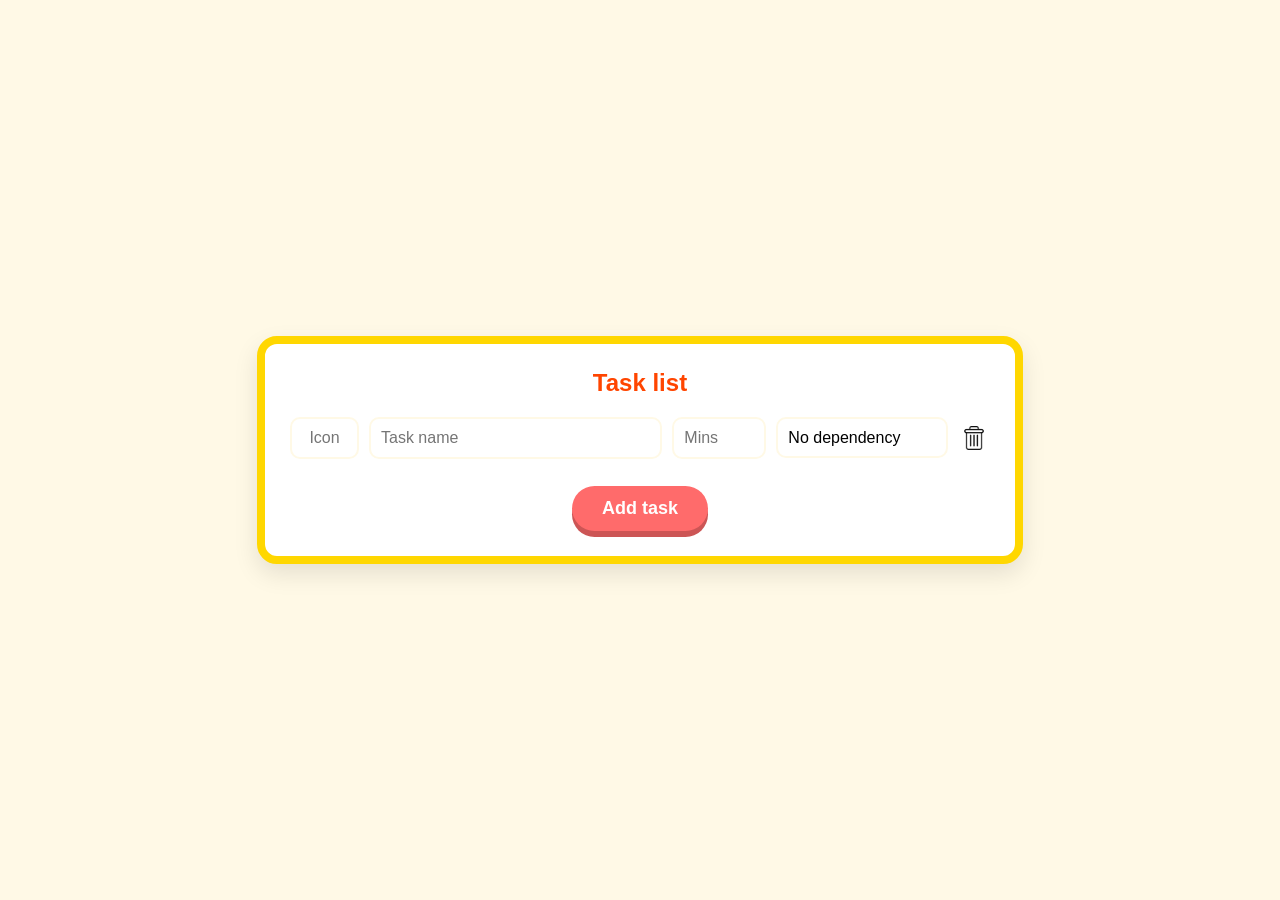
==== enter-task.html @ c3fd957a "Stupid" ====
<!doctype html>
<html lang="en">
  <head>
    <meta charset="UTF-8" />
    <meta name="viewport" content="width=device-width, initial-scale=1.0" />
    <title>Task Manager</title>
    <link rel="stylesheet" href="styles.css" />
    <style>
      input,
      select {
        -webkit-appearance: none; /* Removes iOS default styling */
        appearance: none;
        background-color: white;
        /* Ensure font size is at least 16px to prevent auto-zoom */
        font-size: 16px;
      }
      /* Container for the task manager UI */
      #task-manager {
        background: white;
        padding: 25px;
        border-radius: 20px;
        border: 8px solid #ffd700;
        width: 90%;
        max-width: 700px;
        box-shadow: 0 10px 25px rgba(0, 0, 0, 0.1);
        margin-bottom: env(safe-area-inset-bottom);
      }

      /* Task row layout */
      .task-row {
        display: flex;
        gap: 10px;
        margin-bottom: 12px;
        align-items: center;
      }

      input,
      select {
        padding: 10px;
        border: 2px solid #fff9e6;
        border-radius: 10px;
        font-family: inherit;
        font-size: 14px;
      }

      .btn-delete {
        padding: 4px;
        background-color: transparent;
        border: none;
        outline: none;
        cursor: pointer;
        display: flex;
        align-items: center;
        justify-content: center;
        box-shadow: none;
      }

      .btn-delete:hover {
        opacity: 0.7;
      }

      .btn-delete:active,
      .btn-delete:focus {
        outline: none;
        box-shadow: none;
      }

      .btn-delete img {
        width: 24px;
        height: 24px;
      }

      .inp-emoji {
        width: 45px;
        text-align: center;
      }
      .inp-name {
        flex-grow: 2;
      }
      .inp-time {
        width: 70px;
      }
      .sel-dep {
        flex-grow: 1;
      }

      /* Adjusted button size for list view */
      button#add-task-btn {
        padding: 12px 30px;
        font-size: 18px;
        margin-top: 15px;
      }
    </style>
  </head>
  <body>
    <div id="task-manager">
      <h2 style="text-align: center; color: #ff4500; margin-top: 0">
        Task list
      </h2>
      <div id="task-list"></div>

      <div style="text-align: center">
        <button id="add-task-btn">Add task</button>
      </div>
    </div>

    <script>
      const taskListContainer = document.getElementById("task-list");
      const addTaskBtn = document.getElementById("add-task-btn");

      // Load tasks from localStorage or initialize with empty task
      let tasks = JSON.parse(localStorage.getItem("chore-tasks")) || [
        { id: Date.now(), emoji: "", name: "", time: "", dependency: "" },
      ];

      // Save tasks to localStorage
      function saveTasks() {
        localStorage.setItem("chore-tasks", JSON.stringify(tasks));
      }

      // Helper: Generates the <option> list for any dropdown
      function getDependencyOptions(currentTaskId, selectedId) {
        let html = '<option value="">No dependency</option>';
        tasks.forEach((t) => {
          if (t.id !== currentTaskId && t.name.trim() !== "") {
            const isSelected =
              String(t.id) === String(selectedId) ? "selected" : "";
            html += `<option value="${t.id}" ${isSelected}>After: ${t.name}</option>`;
          }
        });
        return html;
      }

      // Updates all dropdowns without rebuilding the whole list (prevents focus loss)
      function updateAllDropdowns() {
        const selects = document.querySelectorAll(".sel-dep");
        tasks.forEach((task, index) => {
          const select = selects[index];
          if (select) {
            select.innerHTML = getDependencyOptions(task.id, task.dependency);
          }
        });
      }

      function renderTasks() {
        taskListContainer.innerHTML = "";
        tasks.forEach((task, index) => {
          const row = document.createElement("div");
          row.className = "task-row";

          row.innerHTML = `
                    <input type="text" class="inp-emoji" placeholder="Icon" value="${task.emoji}">
                    <input type="text" class="inp-name" placeholder="Task name" value="${task.name}">
                    <input type="number" class="inp-time" placeholder="Mins" value="${task.time}" min="0">
                    <select class="sel-dep">
                        ${getDependencyOptions(task.id, task.dependency)}
                    </select>
                    <button class="btn-delete" data-index="${index}"><img src="delete-icon.png" alt="Delete"></button>
                `;

          // Event Listeners
          const inputs = row.querySelectorAll("input");
          inputs[0].oninput = (e) => {
            tasks[index].emoji = e.target.value;
            saveTasks();
          };
          inputs[1].oninput = (e) => {
            tasks[index].name = e.target.value;
            updateAllDropdowns(); // Update labels in dropdowns as you type
            saveTasks();
          };
          inputs[2].oninput = (e) => {
            tasks[index].time = e.target.value;
            saveTasks();
          };

          const select = row.querySelector("select");
          select.onchange = (e) => {
            tasks[index].dependency = e.target.value;
            saveTasks();
          };

          const deleteBtn = row.querySelector(".btn-delete");
          deleteBtn.onclick = () => {
            tasks.splice(index, 1);
            saveTasks();
            renderTasks();
          };

          taskListContainer.appendChild(row);
        });

        addTaskBtn.style.display = tasks.length >= 10 ? "none" : "inline-block";
      }

      addTaskBtn.addEventListener("click", () => {
        if (tasks.length >= 10) {
          return;
        }

        // Validate the last task before adding a new one
        if (tasks.length > 0) {
          const lastTask = tasks[tasks.length - 1];
          if (!lastTask.name.trim() || !lastTask.time || lastTask.time <= 0) {
            alert(
              "Please fill in the task name and time (in minutes) before adding a new task.",
            );
            return;
          }
        }

        tasks.push({
          id: Date.now(),
          emoji: "",
          name: "",
          time: "",
          dependency: "",
        });
        saveTasks();
        renderTasks();
      });

      // Initial render
      renderTasks();
    </script>
  </body>
</html>
---- styles.css ----
* {
    -webkit-tap-highlight-color: transparent; /* Fixes gray flash on tap */
}

/* Shared styles for the entire app */
body {
    display: flex;
    flex-direction: column;
    align-items: center;
    justify-content: center;
    height: 100vh;
    margin: 0;
    background-color: #FFF9E6; /* Soft yellow background */
    font-family: 'Comic Sans MS', cursive, sans-serif;
    overscroll-behavior: none; /* Prevents "pull-to-refresh" bounce */
    -webkit-user-select: none; /* Prevents text selection popups */
    user-select: none;
}

#wheel-container {
    position: relative;
    width: 500px;
    height: 500px;
    margin-bottom: 30px;
}

canvas {
    border-radius: 50%;
    border: 10px solid #FFD700; /* Gold border */
    box-shadow: 0 10px 25px rgba(0,0,0,0.15);
}

/* The pointer at the top */
#pointer {
    position: absolute;
    top: -15px;
    left: 50%;
    transform: translateX(-50%);
    width: 0; 
    height: 0; 
    border-left: 20px solid transparent;
    border-right: 20px solid transparent;
    border-top: 40px solid #FF4500;
    z-index: 10;
}

button {
    padding: 20px 50px;
    font-size: 28px;
    font-weight: bold;
    background-color: #FF6B6B;
    color: white;
    border: none;
    border-radius: 50px;
    cursor: pointer;
    box-shadow: 0 6px #CC5555;
    transition: transform 0.1s;
    touch-action: manipulation;
}

button:active {
    box-shadow: 0 2px #CC5555;
    transform: translateY(4px);
}

/* Allow selection only in inputs */
input, select, textarea {
    -webkit-user-select: text;
    user-select: text;
    font-size: 16px !important; /* iOS specific: prevents auto-zoom on focus */
}

#wheel-container {
    position: relative;
    width: 90vw;   /* Matches the JS resize logic */
    max-width: 500px;
    height: auto;
    aspect-ratio: 1 / 1;
    margin-bottom: 30px;
}
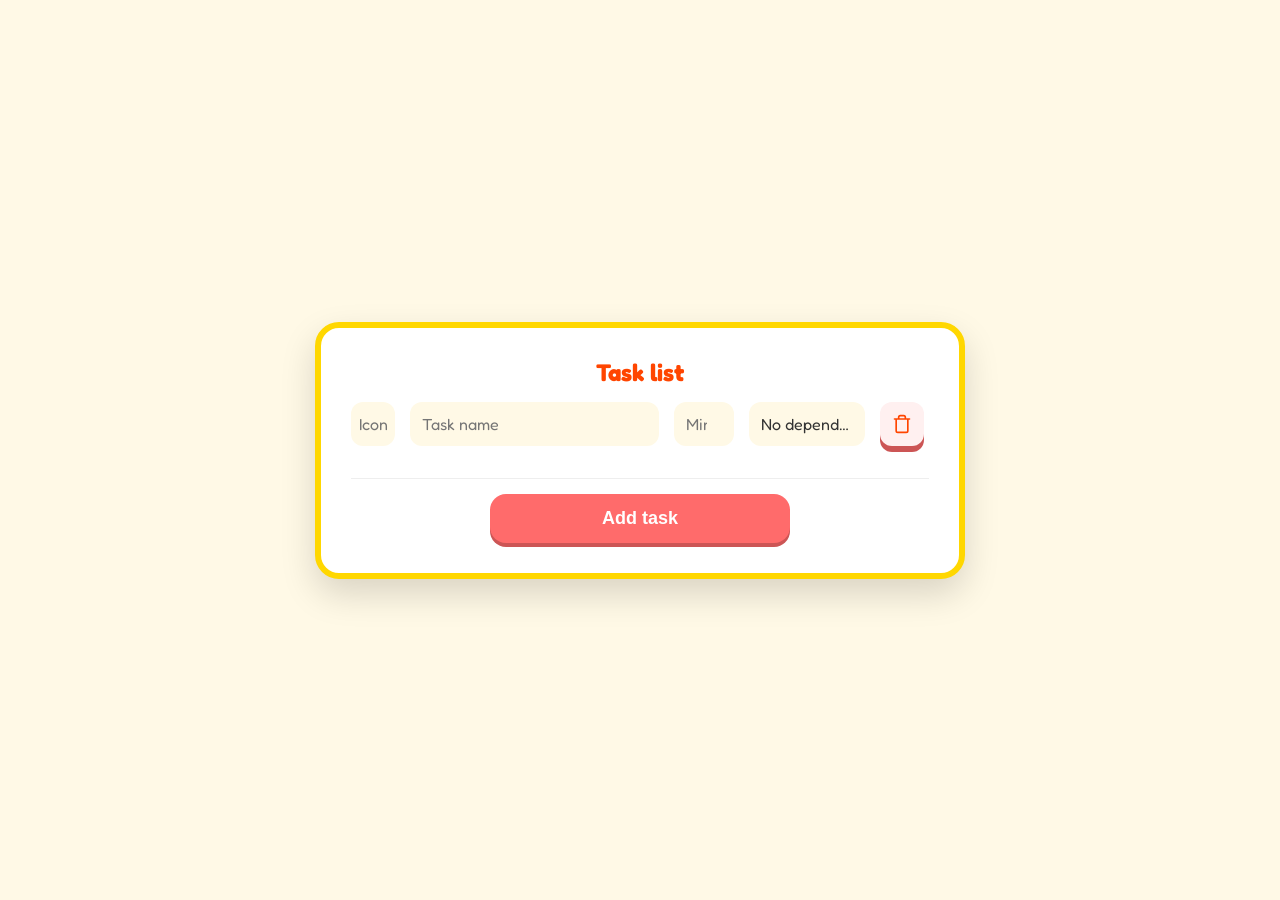
==== commit 924e9b7a: "Styling" ====
--- a/enter-task.html
+++ b/enter-task.html
@@ -2,93 +2,169 @@
 <html lang="en">
   <head>
     <meta charset="UTF-8" />
-    <meta name="viewport" content="width=device-width, initial-scale=1.0" />
+    <meta name="viewport" content="width=device-width, initial-scale=1.0, maximum-scale=1.0, user-scalable=no, interactive-widget=resizes-content" />
     <title>Task Manager</title>
     <link rel="stylesheet" href="styles.css" />
     <style>
+      /* --- iOS Specific Optimization Overrides --- */
+      
+      body {
+        /* Ensure the body takes full height but doesn't bounce */
+        height: 100dvh;
+        overflow: hidden; /* We will scroll inside the container */
+      }
+
+      /* Main Card Container */
+      #task-manager {
+        background: white;
+        border-radius: 24px; /* Softer, more iOS-like corners */
+        border: 6px solid #ffd700;
+        width: 95%; /* Wider on mobile */
+        max-width: 650px; /* Cap width for iPad */
+        box-shadow: 0 15px 35px rgba(0, 0, 0, 0.15);
+        
+        /* Layout for internal scrolling */
+        display: flex;
+        flex-direction: column;
+        max-height: 90dvh; /* Don't touch edges */
+        padding: 20px 15px; /* Reduced side padding for mobile space */
+        box-sizing: border-box;
+      }
+
+      h2 {
+        font-size: 1.5rem;
+        margin-bottom: 15px;
+        flex-shrink: 0; /* Header doesn't shrink */
+      }
+
+      /* Scrollable Area */
+      #task-list {
+        flex-grow: 1;
+        overflow-y: auto;
+        -webkit-overflow-scrolling: touch; /* Smooth momentum scrolling on iOS */
+        padding-right: 5px; /* Space for scrollbar */
+        padding-bottom: 10px;
+        margin-bottom: 10px;
+      }
+
+      /* Task Row Layout */
+      .task-row {
+        display: flex;
+        gap: 8px;
+        margin-bottom: 12px;
+        align-items: center;
+      }
+
+      /* Input Styling for iOS */
       input,
       select {
-        -webkit-appearance: none; /* Removes iOS default styling */
+        -webkit-appearance: none;
         appearance: none;
-        background-color: white;
-        /* Ensure font size is at least 16px to prevent auto-zoom */
-        font-size: 16px;
-      }
-      /* Container for the task manager UI */
-      #task-manager {
-        background: white;
-        padding: 25px;
-        border-radius: 20px;
-        border: 8px solid #ffd700;
-        width: 90%;
-        max-width: 700px;
-        box-shadow: 0 10px 25px rgba(0, 0, 0, 0.1);
-        margin-bottom: env(safe-area-inset-bottom);
-      }
-
-      /* Task row layout */
-      .task-row {
-        display: flex;
-        gap: 10px;
-        margin-bottom: 12px;
-        align-items: center;
-      }
-
-      input,
-      select {
-        padding: 10px;
-        border: 2px solid #fff9e6;
-        border-radius: 10px;
+        background-color: #fff9e6;
+        border: 2px solid transparent;
+        border-radius: 12px;
         font-family: inherit;
-        font-size: 14px;
-      }
-
+        /* Critical: 16px prevents iOS auto-zoom on focus */
+        font-size: 16px; 
+        color: #333;
+        padding: 0 10px;
+        height: 44px; /* Minimum Apple touch target size */
+        transition: border-color 0.2s, box-shadow 0.2s;
+        box-sizing: border-box;
+      }
+
+      input:focus, select:focus {
+        border-color: #ffd700;
+        outline: none;
+        background-color: #fff;
+        box-shadow: 0 0 0 4px rgba(255, 215, 0, 0.2);
+      }
+
+      /* Specific Field Sizing */
+      .inp-emoji {
+        width: 44px; /* Square touch target */
+        text-align: center;
+        padding: 0;
+        flex-shrink: 0;
+      }
+      
+      .inp-name {
+        flex-grow: 2;
+        min-width: 80px; /* Prevent crushing on small screens */
+      }
+      
+      .inp-time {
+        width: 60px;
+        text-align: center;
+        flex-shrink: 0;
+      }
+      
+      .sel-dep {
+        flex-grow: 1;
+        width: 100px; /* Allow shrinking/growing */
+        text-overflow: ellipsis;
+      }
+
+      /* Delete Button */
       .btn-delete {
-        padding: 4px;
-        background-color: transparent;
+        width: 44px;
+        height: 44px;
+        background-color: #FFF0F0;
+        border-radius: 12px;
         border: none;
-        outline: none;
         cursor: pointer;
         display: flex;
         align-items: center;
         justify-content: center;
-        box-shadow: none;
-      }
-
-      .btn-delete:hover {
-        opacity: 0.7;
-      }
-
-      .btn-delete:active,
-      .btn-delete:focus {
-        outline: none;
-        box-shadow: none;
-      }
-
-      .btn-delete img {
-        width: 24px;
-        height: 24px;
-      }
-
-      .inp-emoji {
-        width: 45px;
+        flex-shrink: 0;
+        color: #FF4500;
+        transition: background-color 0.2s;
+        padding: 0; /* Reset padding */
+      }
+
+      .btn-delete:active {
+        background-color: #FFD1D1;
+        transform: scale(0.95);
+      }
+      
+      .btn-delete svg {
+        width: 20px;
+        height: 20px;
+        fill: currentColor;
+      }
+
+      /* Add Task Button Footer */
+      .footer-actions {
+        flex-shrink: 0;
         text-align: center;
-      }
-      .inp-name {
-        flex-grow: 2;
-      }
-      .inp-time {
-        width: 70px;
-      }
-      .sel-dep {
-        flex-grow: 1;
-      }
-
-      /* Adjusted button size for list view */
+        padding-top: 10px;
+        border-top: 1px solid #eee;
+      }
+
       button#add-task-btn {
-        padding: 12px 30px;
+        width: 100%;
+        max-width: 300px;
+        padding: 14px;
         font-size: 18px;
-        margin-top: 15px;
+        border-radius: 16px;
+        margin-top: 5px;
+        background-color: #FF6B6B; /* Match styles.css but ensure it overrides */
+        box-shadow: 0 4px #CC5555;
+      }
+      
+      button#add-task-btn:active {
+        transform: translateY(2px);
+        box-shadow: 0 2px #CC5555;
+      }
+
+      /* iPad Optimization */
+      @media (min-width: 768px) {
+        #task-manager {
+            padding: 30px;
+        }
+        .task-row {
+            gap: 15px;
+        }
       }
     </style>
   </head>
@@ -97,9 +173,10 @@
       <h2 style="text-align: center; color: #ff4500; margin-top: 0">
         Task list
       </h2>
+      
       <div id="task-list"></div>
 
-      <div style="text-align: center">
+      <div class="footer-actions">
         <button id="add-task-btn">Add task</button>
       </div>
     </div>
@@ -113,12 +190,10 @@
         { id: Date.now(), emoji: "", name: "", time: "", dependency: "" },
       ];
 
-      // Save tasks to localStorage
       function saveTasks() {
         localStorage.setItem("chore-tasks", JSON.stringify(tasks));
       }
 
-      // Helper: Generates the <option> list for any dropdown
       function getDependencyOptions(currentTaskId, selectedId) {
         let html = '<option value="">No dependency</option>';
         tasks.forEach((t) => {
@@ -131,13 +206,14 @@
         return html;
       }
 
-      // Updates all dropdowns without rebuilding the whole list (prevents focus loss)
       function updateAllDropdowns() {
         const selects = document.querySelectorAll(".sel-dep");
         tasks.forEach((task, index) => {
           const select = selects[index];
           if (select) {
-            select.innerHTML = getDependencyOptions(task.id, task.dependency);
+            // Save current selection before updating HTML
+            const currentVal = task.dependency;
+            select.innerHTML = getDependencyOptions(task.id, currentVal);
           }
         });
       }
@@ -148,14 +224,21 @@
           const row = document.createElement("div");
           row.className = "task-row";
 
+          // Using an inline SVG for the delete icon so no external image is needed
+          const deleteIconSvg = `
+            <svg viewBox="0 0 24 24" xmlns="http://www.w3.org/2000/svg">
+                <path d="M3 6h18M19 6v14a2 2 0 0 1-2 2H7a2 2 0 0 1-2-2V6m3 0V4a2 2 0 0 1 2-2h4a2 2 0 0 1 2 2v2" fill="none" stroke="currentColor" stroke-width="2" stroke-linecap="round" stroke-linejoin="round"/>
+            </svg>
+          `;
+
           row.innerHTML = `
                     <input type="text" class="inp-emoji" placeholder="Icon" value="${task.emoji}">
                     <input type="text" class="inp-name" placeholder="Task name" value="${task.name}">
-                    <input type="number" class="inp-time" placeholder="Mins" value="${task.time}" min="0">
+                    <input type="number" class="inp-time" placeholder="Min" value="${task.time}" min="0">
                     <select class="sel-dep">
                         ${getDependencyOptions(task.id, task.dependency)}
                     </select>
-                    <button class="btn-delete" data-index="${index}"><img src="delete-icon.png" alt="Delete"></button>
+                    <button class="btn-delete" data-index="${index}">${deleteIconSvg}</button>
                 `;
 
           // Event Listeners
@@ -166,7 +249,7 @@
           };
           inputs[1].oninput = (e) => {
             tasks[index].name = e.target.value;
-            updateAllDropdowns(); // Update labels in dropdowns as you type
+            updateAllDropdowns();
             saveTasks();
           };
           inputs[2].oninput = (e) => {
@@ -191,20 +274,19 @@
         });
 
         addTaskBtn.style.display = tasks.length >= 10 ? "none" : "inline-block";
+        
+        // Auto-scroll to bottom only if a new task was likely added (optional polish)
+        // taskListContainer.scrollTop = taskListContainer.scrollHeight;
       }
 
       addTaskBtn.addEventListener("click", () => {
-        if (tasks.length >= 10) {
-          return;
-        }
-
-        // Validate the last task before adding a new one
+        if (tasks.length >= 10) return;
+
+        // Validation
         if (tasks.length > 0) {
           const lastTask = tasks[tasks.length - 1];
           if (!lastTask.name.trim() || !lastTask.time || lastTask.time <= 0) {
-            alert(
-              "Please fill in the task name and time (in minutes) before adding a new task.",
-            );
+            alert("Please fill in the task name and time (in minutes) before adding a new task.");
             return;
           }
         }
@@ -218,10 +300,18 @@
         });
         saveTasks();
         renderTasks();
+        
+        // Smooth scroll to the new task
+        setTimeout(() => {
+            taskListContainer.scrollTo({
+                top: taskListContainer.scrollHeight,
+                behavior: 'smooth'
+            });
+        }, 100);
       });
 
       // Initial render
       renderTasks();
     </script>
   </body>
-</html>
+</html>
--- a/styles.css
+++ b/styles.css
@@ -1,3 +1,5 @@
+@import url('https://fonts.googleapis.com/css2?family=Fredoka:wght@400;700&display=swap');
+
 * {
     -webkit-tap-highlight-color: transparent; /* Fixes gray flash on tap */
 }
@@ -8,10 +10,10 @@
     flex-direction: column;
     align-items: center;
     justify-content: center;
-    height: 100vh;
+    height: 100dvh;
     margin: 0;
     background-color: #FFF9E6; /* Soft yellow background */
-    font-family: 'Comic Sans MS', cursive, sans-serif;
+    font-family: 'Fredoka', 'Comic Sans MS', cursive, sans-serif;
     overscroll-behavior: none; /* Prevents "pull-to-refresh" bounce */
     -webkit-user-select: none; /* Prevents text selection popups */
     user-select: none;
@@ -19,9 +21,10 @@
 
 #wheel-container {
     position: relative;
-    width: 500px;
-    height: 500px;
-    margin-bottom: 30px;
+    width: 90vw;   /* Matches the JS resize logic */
+    max-width: 500px;
+    height: auto;
+    aspect-ratio: 1 / 1;
 }
 
 canvas {
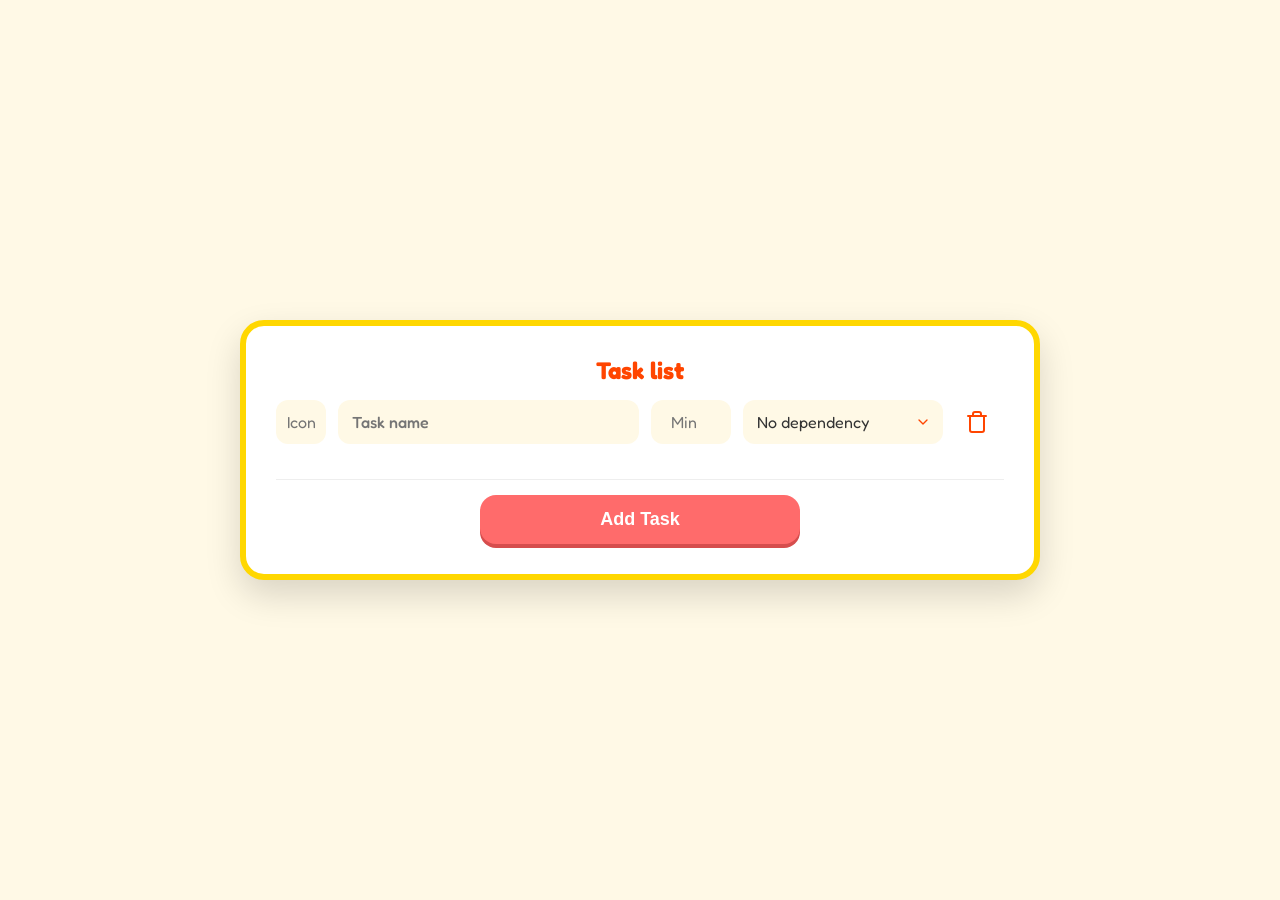
==== commit 8f45a573: "Fix edit page" ====
--- a/enter-task.html
+++ b/enter-task.html
@@ -6,134 +6,134 @@
     <title>Task Manager</title>
     <link rel="stylesheet" href="styles.css" />
     <style>
-      /* --- iOS Specific Optimization Overrides --- */
-      
+      /* --- Base Layout & iOS Optimizations --- */
       body {
-        /* Ensure the body takes full height but doesn't bounce */
         height: 100dvh;
-        overflow: hidden; /* We will scroll inside the container */
-      }
-
-      /* Main Card Container */
+        overflow: hidden; 
+      }
+
       #task-manager {
         background: white;
-        border-radius: 24px; /* Softer, more iOS-like corners */
+        border-radius: 24px;
         border: 6px solid #ffd700;
-        width: 95%; /* Wider on mobile */
-        max-width: 650px; /* Cap width for iPad */
+        width: 95%;
+        max-width: 800px;
         box-shadow: 0 15px 35px rgba(0, 0, 0, 0.15);
-        
-        /* Layout for internal scrolling */
         display: flex;
         flex-direction: column;
-        max-height: 90dvh; /* Don't touch edges */
-        padding: 20px 15px; /* Reduced side padding for mobile space */
+        max-height: 90dvh;
+        padding: 15px;
         box-sizing: border-box;
       }
 
       h2 {
         font-size: 1.5rem;
         margin-bottom: 15px;
-        flex-shrink: 0; /* Header doesn't shrink */
-      }
-
-      /* Scrollable Area */
+        flex-shrink: 0;
+      }
+
       #task-list {
         flex-grow: 1;
         overflow-y: auto;
-        -webkit-overflow-scrolling: touch; /* Smooth momentum scrolling on iOS */
-        padding-right: 5px; /* Space for scrollbar */
-        padding-bottom: 10px;
-        margin-bottom: 10px;
-      }
-
-      /* Task Row Layout */
+        -webkit-overflow-scrolling: touch;
+        padding-right: 5px;
+        padding-bottom: 20px;
+      }
+
+      /* --- MOBILE CARD LAYOUT --- */
       .task-row {
-        display: flex;
-        gap: 8px;
+        display: grid;
+        /* Columns: Emoji | Name (flex) | Delete Button */
+        grid-template-columns: 50px 1fr 44px; 
+        grid-template-areas: 
+            "emoji name name"
+            "time  dep  delete";
+        gap: 10px;
+        
+        background-color: #fdfdfd;
+        border: 1px solid #f0f0f0;
+        padding: 12px;
+        border-radius: 16px; 
         margin-bottom: 12px;
-        align-items: center;
-      }
-
-      /* Input Styling for iOS */
-      input,
-      select {
+        box-shadow: 0 2px 5px rgba(0,0,0,0.03);
+      }
+
+      .inp-emoji { grid-area: emoji; }
+      .inp-name  { grid-area: name; }
+      .inp-time  { grid-area: time; }
+      .sel-dep   { grid-area: dep; }
+      .btn-delete{ grid-area: delete; }
+
+      /* Input Base Styles */
+      input, select {
         -webkit-appearance: none;
         appearance: none;
         background-color: #fff9e6;
         border: 2px solid transparent;
         border-radius: 12px;
         font-family: inherit;
-        /* Critical: 16px prevents iOS auto-zoom on focus */
         font-size: 16px; 
         color: #333;
-        padding: 0 10px;
-        height: 44px; /* Minimum Apple touch target size */
-        transition: border-color 0.2s, box-shadow 0.2s;
+        padding: 0 12px;
+        height: 44px; 
+        width: 100%;
         box-sizing: border-box;
+        transition: all 0.2s;
       }
 
       input:focus, select:focus {
         border-color: #ffd700;
+        background-color: #fff;
         outline: none;
-        background-color: #fff;
-        box-shadow: 0 0 0 4px rgba(255, 215, 0, 0.2);
-      }
-
-      /* Specific Field Sizing */
-      .inp-emoji {
-        width: 44px; /* Square touch target */
-        text-align: center;
-        padding: 0;
-        flex-shrink: 0;
-      }
-      
-      .inp-name {
-        flex-grow: 2;
-        min-width: 80px; /* Prevent crushing on small screens */
-      }
-      
-      .inp-time {
-        width: 60px;
-        text-align: center;
-        flex-shrink: 0;
-      }
-      
+      }
+
+      /* --- DEPENDENCY DROPDOWN STYLING --- */
       .sel-dep {
-        flex-grow: 1;
-        width: 100px; /* Allow shrinking/growing */
+        /* Add a custom SVG arrow so it looks like a dropdown */
+        background-image: url("data:image/svg+xml;charset=UTF-8,%3csvg xmlns='http://www.w3.org/2000/svg' viewBox='0 0 24 24' fill='none' stroke='%23FF4500' stroke-width='2' stroke-linecap='round' stroke-linejoin='round'%3e%3cpolyline points='6 9 12 15 18 9'%3e%3c/polyline%3e%3c/svg%3e");
+        background-repeat: no-repeat;
+        background-position: right 10px center;
+        background-size: 16px;
+        padding-right: 30px; /* Make room for the arrow */
+        
         text-overflow: ellipsis;
-      }
-
-      /* Delete Button */
+        white-space: nowrap;
+        overflow: hidden;
+      }
+
+      .inp-emoji { text-align: center; padding: 0; }
+      .inp-name { font-weight: 500; }
+      .inp-time { text-align: center; padding: 0 5px; }
+
+      /* --- DELETE BUTTON STYLING --- */
       .btn-delete {
         width: 44px;
         height: 44px;
-        background-color: #FFF0F0;
-        border-radius: 12px;
+        background-color: transparent; /* No shading */
         border: none;
-        cursor: pointer;
         display: flex;
         align-items: center;
         justify-content: center;
-        flex-shrink: 0;
-        color: #FF4500;
-        transition: background-color 0.2s;
-        padding: 0; /* Reset padding */
-      }
-
+        color: #FF4500; /* Red icon color */
+        cursor: pointer;
+        padding: 0;
+        box-shadow: none;
+      }
+      
+      /* Subtle press effect */
       .btn-delete:active {
-        background-color: #FFD1D1;
-        transform: scale(0.95);
-      }
-      
+        opacity: 0.6;
+        transform: scale(0.9);
+        box-shadow: none;
+      }
+
       .btn-delete svg {
-        width: 20px;
-        height: 20px;
-        fill: currentColor;
-      }
-
-      /* Add Task Button Footer */
+        width: 24px;
+        height: 24px;
+        stroke-width: 2;
+      }
+
+      /* Footer */
       .footer-actions {
         flex-shrink: 0;
         text-align: center;
@@ -143,28 +143,42 @@
 
       button#add-task-btn {
         width: 100%;
-        max-width: 300px;
+        max-width: 320px;
         padding: 14px;
         font-size: 18px;
         border-radius: 16px;
         margin-top: 5px;
-        background-color: #FF6B6B; /* Match styles.css but ensure it overrides */
-        box-shadow: 0 4px #CC5555;
+        background-color: #FF6B6B;
+        color: white;
+        font-weight: bold;
+        border: none;
+        box-shadow: 0 4px #d64d4d;
       }
       
       button#add-task-btn:active {
         transform: translateY(2px);
-        box-shadow: 0 2px #CC5555;
-      }
-
-      /* iPad Optimization */
+        box-shadow: 0 2px #d64d4d;
+      }
+
+      /* --- TABLET / DESKTOP OVERRIDES --- */
       @media (min-width: 768px) {
-        #task-manager {
-            padding: 30px;
+        #task-manager { padding: 30px; }
+        
+        .task-row {
+            display: flex; /* Single row */
+            background-color: transparent;
+            border: none;
+            box-shadow: none;
+            padding: 0;
+            margin-bottom: 15px;
+            gap: 12px;
         }
-        .task-row {
-            gap: 15px;
-        }
+
+        .inp-emoji { width: 50px; flex-shrink: 0; }
+        .inp-name  { flex-grow: 2; width: auto; }
+        .inp-time  { width: 80px; flex-shrink: 0; }
+        .sel-dep   { width: 200px; flex-shrink: 0; }
+        .btn-delete{ width: 44px; flex-shrink: 0; }
       }
     </style>
   </head>
@@ -177,7 +191,7 @@
       <div id="task-list"></div>
 
       <div class="footer-actions">
-        <button id="add-task-btn">Add task</button>
+        <button id="add-task-btn">Add Task</button>
       </div>
     </div>
 
@@ -185,7 +199,6 @@
       const taskListContainer = document.getElementById("task-list");
       const addTaskBtn = document.getElementById("add-task-btn");
 
-      // Load tasks from localStorage or initialize with empty task
       let tasks = JSON.parse(localStorage.getItem("chore-tasks")) || [
         { id: Date.now(), emoji: "", name: "", time: "", dependency: "" },
       ];
@@ -198,9 +211,10 @@
         let html = '<option value="">No dependency</option>';
         tasks.forEach((t) => {
           if (t.id !== currentTaskId && t.name.trim() !== "") {
-            const isSelected =
-              String(t.id) === String(selectedId) ? "selected" : "";
-            html += `<option value="${t.id}" ${isSelected}>After: ${t.name}</option>`;
+            const isSelected = String(t.id) === String(selectedId) ? "selected" : "";
+            let label = t.name;
+            if (label.length > 20) label = label.substring(0, 18) + "...";
+            html += `<option value="${t.id}" ${isSelected}>After: ${label}</option>`;
           }
         });
         return html;
@@ -211,7 +225,6 @@
         tasks.forEach((task, index) => {
           const select = selects[index];
           if (select) {
-            // Save current selection before updating HTML
             const currentVal = task.dependency;
             select.innerHTML = getDependencyOptions(task.id, currentVal);
           }
@@ -224,10 +237,11 @@
           const row = document.createElement("div");
           row.className = "task-row";
 
-          // Using an inline SVG for the delete icon so no external image is needed
           const deleteIconSvg = `
-            <svg viewBox="0 0 24 24" xmlns="http://www.w3.org/2000/svg">
-                <path d="M3 6h18M19 6v14a2 2 0 0 1-2 2H7a2 2 0 0 1-2-2V6m3 0V4a2 2 0 0 1 2-2h4a2 2 0 0 1 2 2v2" fill="none" stroke="currentColor" stroke-width="2" stroke-linecap="round" stroke-linejoin="round"/>
+            <svg viewBox="0 0 24 24" xmlns="http://www.w3.org/2000/svg" fill="none" stroke="currentColor" stroke-linecap="round" stroke-linejoin="round">
+                <path d="M3 6h18"></path>
+                <path d="M19 6v14c0 1-1 2-2 2H7c-1 0-2-1-2-2V6"></path>
+                <path d="M8 6V4c0-1 1-2 2-2h4c1 0 2 1 2 2v2"></path>
             </svg>
           `;
 
@@ -238,30 +252,16 @@
                     <select class="sel-dep">
                         ${getDependencyOptions(task.id, task.dependency)}
                     </select>
-                    <button class="btn-delete" data-index="${index}">${deleteIconSvg}</button>
+                    <button class="btn-delete" aria-label="Delete task">${deleteIconSvg}</button>
                 `;
 
-          // Event Listeners
           const inputs = row.querySelectorAll("input");
-          inputs[0].oninput = (e) => {
-            tasks[index].emoji = e.target.value;
-            saveTasks();
-          };
-          inputs[1].oninput = (e) => {
-            tasks[index].name = e.target.value;
-            updateAllDropdowns();
-            saveTasks();
-          };
-          inputs[2].oninput = (e) => {
-            tasks[index].time = e.target.value;
-            saveTasks();
-          };
+          inputs[0].oninput = (e) => { tasks[index].emoji = e.target.value; saveTasks(); };
+          inputs[1].oninput = (e) => { tasks[index].name = e.target.value; updateAllDropdowns(); saveTasks(); };
+          inputs[2].oninput = (e) => { tasks[index].time = e.target.value; saveTasks(); };
 
           const select = row.querySelector("select");
-          select.onchange = (e) => {
-            tasks[index].dependency = e.target.value;
-            saveTasks();
-          };
+          select.onchange = (e) => { tasks[index].dependency = e.target.value; saveTasks(); };
 
           const deleteBtn = row.querySelector(".btn-delete");
           deleteBtn.onclick = () => {
@@ -274,43 +274,28 @@
         });
 
         addTaskBtn.style.display = tasks.length >= 10 ? "none" : "inline-block";
-        
-        // Auto-scroll to bottom only if a new task was likely added (optional polish)
-        // taskListContainer.scrollTop = taskListContainer.scrollHeight;
       }
 
       addTaskBtn.addEventListener("click", () => {
         if (tasks.length >= 10) return;
 
-        // Validation
         if (tasks.length > 0) {
           const lastTask = tasks[tasks.length - 1];
           if (!lastTask.name.trim() || !lastTask.time || lastTask.time <= 0) {
-            alert("Please fill in the task name and time (in minutes) before adding a new task.");
+            alert("Please fill in the task name and time.");
             return;
           }
         }
 
-        tasks.push({
-          id: Date.now(),
-          emoji: "",
-          name: "",
-          time: "",
-          dependency: "",
-        });
+        tasks.push({ id: Date.now(), emoji: "", name: "", time: "", dependency: "" });
         saveTasks();
         renderTasks();
         
-        // Smooth scroll to the new task
         setTimeout(() => {
-            taskListContainer.scrollTo({
-                top: taskListContainer.scrollHeight,
-                behavior: 'smooth'
-            });
+            taskListContainer.scrollTo({ top: taskListContainer.scrollHeight, behavior: 'smooth' });
         }, 100);
       });
 
-      // Initial render
       renderTasks();
     </script>
   </body>
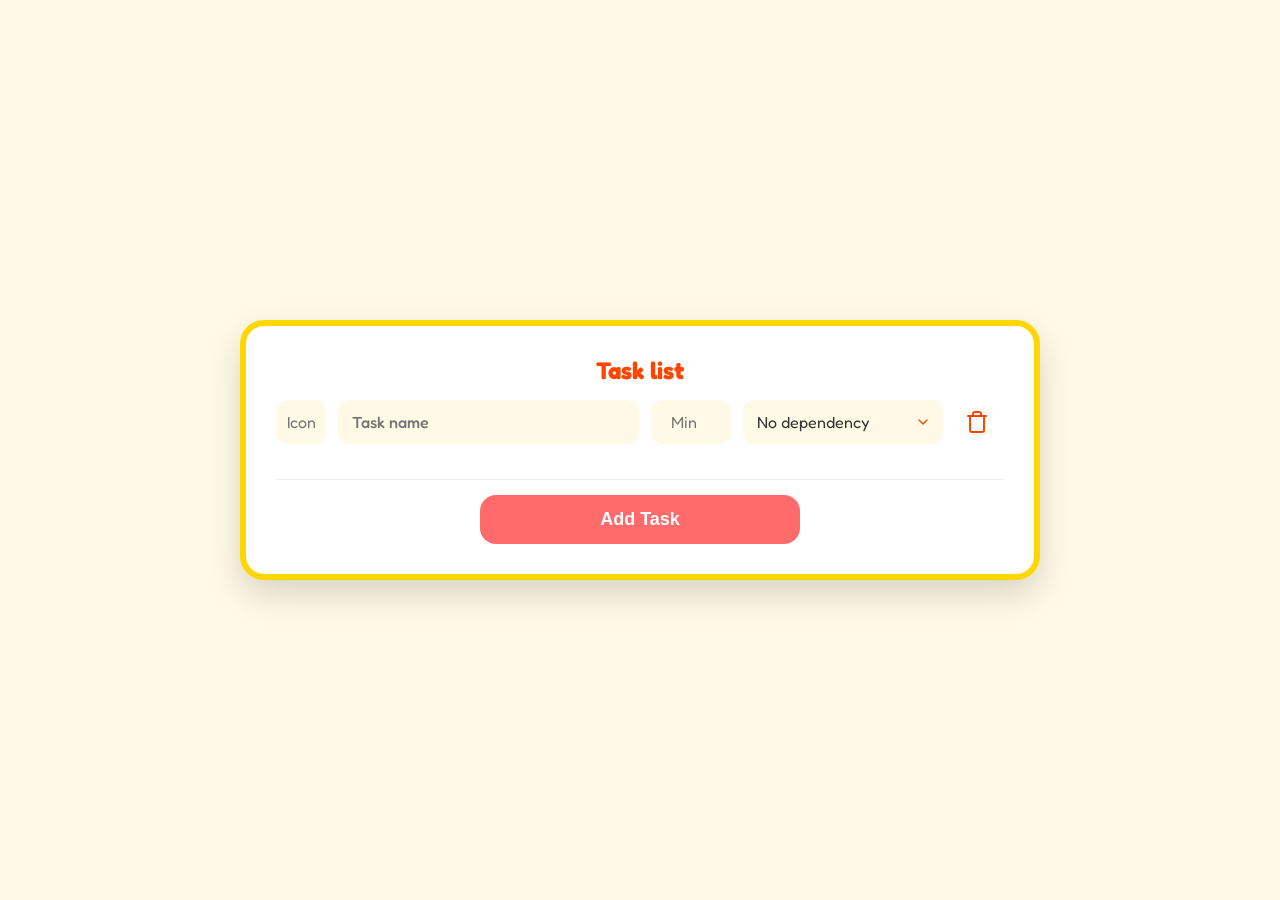
==== commit fe39638a: "Iphone fixes" ====
--- a/enter-task.html
+++ b/enter-task.html
@@ -152,12 +152,12 @@
         color: white;
         font-weight: bold;
         border: none;
-        box-shadow: 0 4px #d64d4d;
+        box-shadow: none;
       }
       
       button#add-task-btn:active {
         transform: translateY(2px);
-        box-shadow: 0 2px #d64d4d;
+        box-shadow: none;
       }
 
       /* --- TABLET / DESKTOP OVERRIDES --- */
--- a/styles.css
+++ b/styles.css
@@ -56,13 +56,12 @@
     border: none;
     border-radius: 50px;
     cursor: pointer;
-    box-shadow: 0 6px #CC5555;
+    box-shadow: none;
     transition: transform 0.1s;
     touch-action: manipulation;
 }
 
 button:active {
-    box-shadow: 0 2px #CC5555;
     transform: translateY(4px);
 }
 
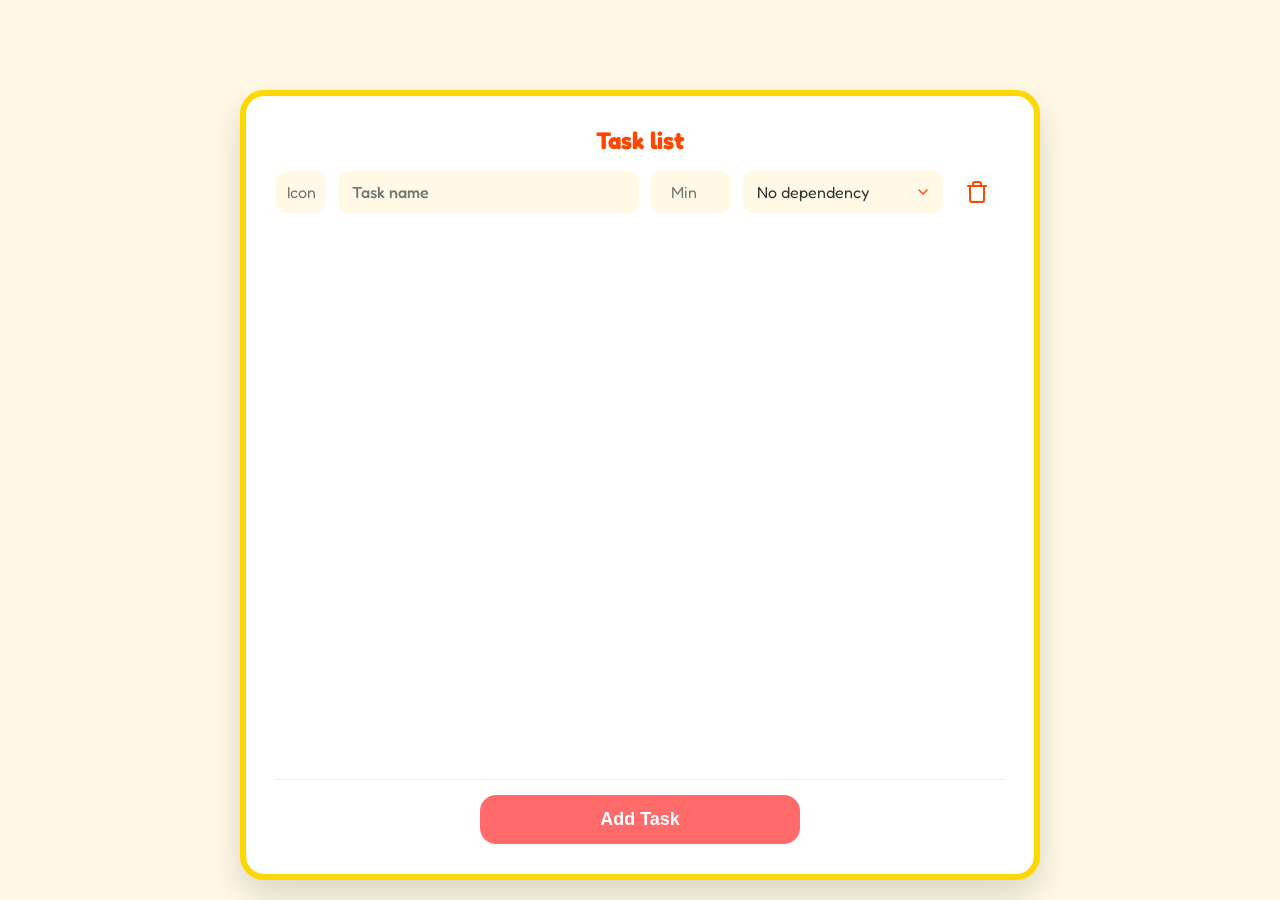
==== commit 385f68ef: "edit task list" ====
--- a/enter-task.html
+++ b/enter-task.html
@@ -9,19 +9,45 @@
       /* --- Base Layout & iOS Optimizations --- */
       body {
         height: 100dvh;
-        overflow: hidden; 
+        width: 100vw;
+        overflow: hidden;
+        margin: 0;
+        
+        display: flex;
+        flex-direction: column;
+        align-items: center; 
+        
+        /* CHANGED: Start from top instead of center */
+        justify-content: flex-start;
+
+        /* CHANGED: Add padding to top to clear the burger button 
+           (Button is ~70px from top including margin, so we use 90px) */
+        padding-top: calc(90px + env(safe-area-inset-top));
+        
+        /* Extend to bottom with small padding */
+        padding-bottom: calc(20px + env(safe-area-inset-bottom));
+        
+        box-sizing: border-box;
       }
 
       #task-manager {
         background: white;
         border-radius: 24px;
         border: 6px solid #ffd700;
+        
         width: 95%;
         max-width: 800px;
         box-shadow: 0 15px 35px rgba(0, 0, 0, 0.15);
+        
         display: flex;
         flex-direction: column;
-        max-height: 90dvh;
+        
+        /* CHANGED: Remove max-height limit so it fills the space */
+        /* max-height: 85%;  <-- REMOVED */
+        
+        /* CHANGED: Make it grow to fill the vertical space defined by body padding */
+        flex-grow: 1; 
+        
         padding: 15px;
         box-sizing: border-box;
       }
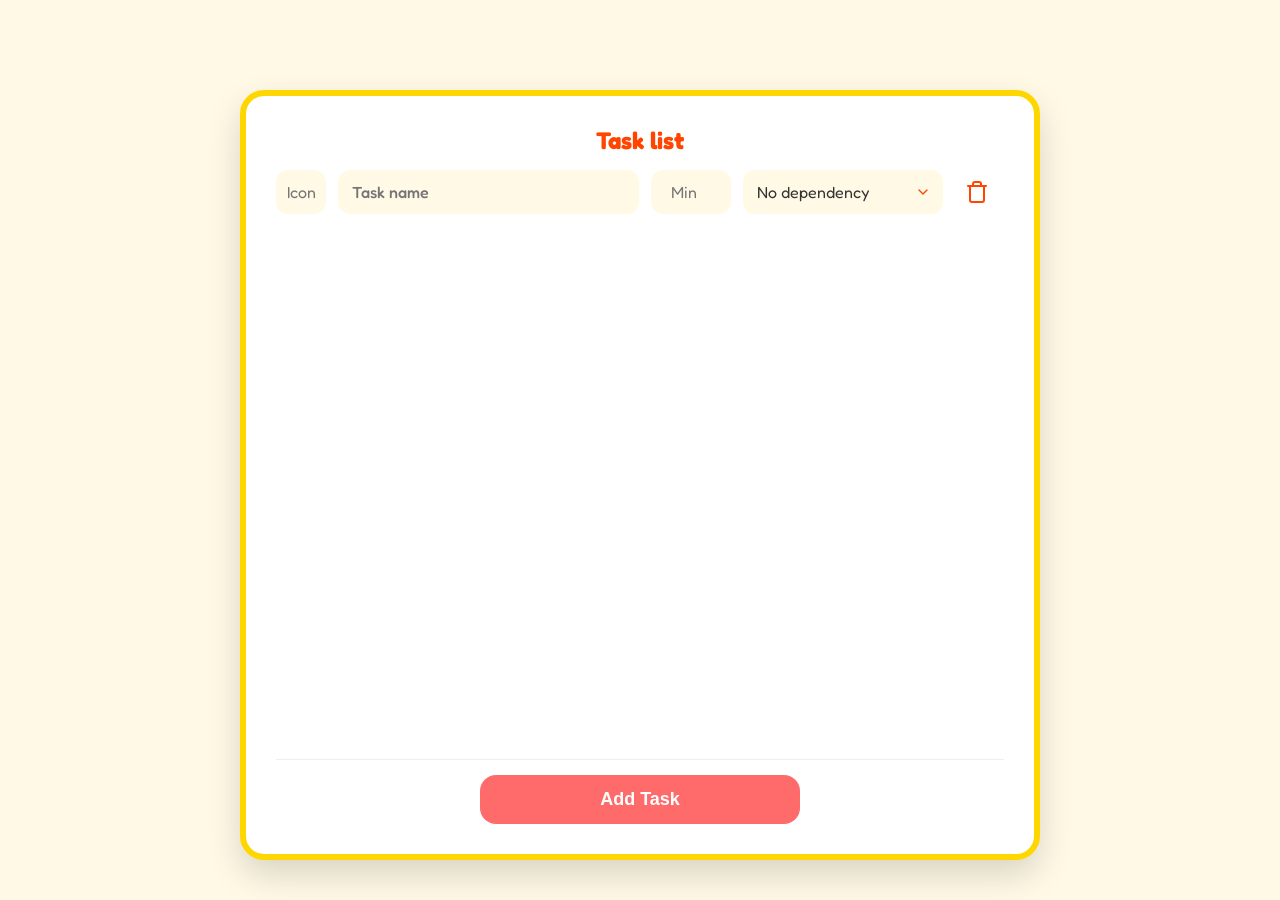
==== commit dcdb5166: "edit task list 2" ====
--- a/enter-task.html
+++ b/enter-task.html
@@ -10,22 +10,21 @@
       body {
         height: 100dvh;
         width: 100vw;
-        overflow: hidden;
+        overflow: hidden; /* Prevents whole page scrolling */
         margin: 0;
         
         display: flex;
         flex-direction: column;
         align-items: center; 
         
-        /* CHANGED: Start from top instead of center */
+        /* Start from top to respect the menu button */
         justify-content: flex-start;
 
-        /* CHANGED: Add padding to top to clear the burger button 
-           (Button is ~70px from top including margin, so we use 90px) */
+        /* Padding top clears the burger button (~70px + safe area) */
         padding-top: calc(90px + env(safe-area-inset-top));
         
-        /* Extend to bottom with small padding */
-        padding-bottom: calc(20px + env(safe-area-inset-bottom));
+        /* Padding bottom creates the spacing you requested at the bottom */
+        padding-bottom: calc(40px + env(safe-area-inset-bottom));
         
         box-sizing: border-box;
       }
@@ -42,12 +41,11 @@
         display: flex;
         flex-direction: column;
         
-        /* CHANGED: Remove max-height limit so it fills the space */
-        /* max-height: 85%;  <-- REMOVED */
-        
-        /* CHANGED: Make it grow to fill the vertical space defined by body padding */
-        flex-grow: 1; 
-        
+        /* FIX: These 3 lines ensure the card stays on screen and forces inner scrolling */
+        flex: 1;          /* Grow to fill space */
+        min-height: 0;    /* CRITICAL: Allows flex container to shrink below content size */
+        overflow: hidden; /* Clips corners */
+
         padding: 15px;
         box-sizing: border-box;
       }
@@ -55,15 +53,17 @@
       h2 {
         font-size: 1.5rem;
         margin-bottom: 15px;
-        flex-shrink: 0;
+        flex-shrink: 0; /* Keeps header visible */
       }
 
       #task-list {
-        flex-grow: 1;
-        overflow-y: auto;
-        -webkit-overflow-scrolling: touch;
+        flex-grow: 1; /* Takes up all remaining space */
+        overflow-y: auto; /* Enables scrolling specifically here */
+        -webkit-overflow-scrolling: touch; /* Smooth scrolling on iOS */
+        
         padding-right: 5px;
         padding-bottom: 20px;
+        min-height: 0; /* Safety for nested flex scrolling */
       }
 
       /* --- MOBILE CARD LAYOUT --- */
@@ -115,12 +115,11 @@
 
       /* --- DEPENDENCY DROPDOWN STYLING --- */
       .sel-dep {
-        /* Add a custom SVG arrow so it looks like a dropdown */
         background-image: url("data:image/svg+xml;charset=UTF-8,%3csvg xmlns='http://www.w3.org/2000/svg' viewBox='0 0 24 24' fill='none' stroke='%23FF4500' stroke-width='2' stroke-linecap='round' stroke-linejoin='round'%3e%3cpolyline points='6 9 12 15 18 9'%3e%3c/polyline%3e%3c/svg%3e");
         background-repeat: no-repeat;
         background-position: right 10px center;
         background-size: 16px;
-        padding-right: 30px; /* Make room for the arrow */
+        padding-right: 30px; 
         
         text-overflow: ellipsis;
         white-space: nowrap;
@@ -135,18 +134,17 @@
       .btn-delete {
         width: 44px;
         height: 44px;
-        background-color: transparent; /* No shading */
+        background-color: transparent; 
         border: none;
         display: flex;
         align-items: center;
         justify-content: center;
-        color: #FF4500; /* Red icon color */
+        color: #FF4500; 
         cursor: pointer;
         padding: 0;
         box-shadow: none;
       }
       
-      /* Subtle press effect */
       .btn-delete:active {
         opacity: 0.6;
         transform: scale(0.9);
@@ -161,10 +159,11 @@
 
       /* Footer */
       .footer-actions {
-        flex-shrink: 0;
+        flex-shrink: 0; /* Ensures footer never squishes or disappears */
         text-align: center;
         padding-top: 10px;
         border-top: 1px solid #eee;
+        background: white; /* Ensures content scrolling behind doesn't show through */
       }
 
       button#add-task-btn {
@@ -191,7 +190,7 @@
         #task-manager { padding: 30px; }
         
         .task-row {
-            display: flex; /* Single row */
+            display: flex; 
             background-color: transparent;
             border: none;
             box-shadow: none;
